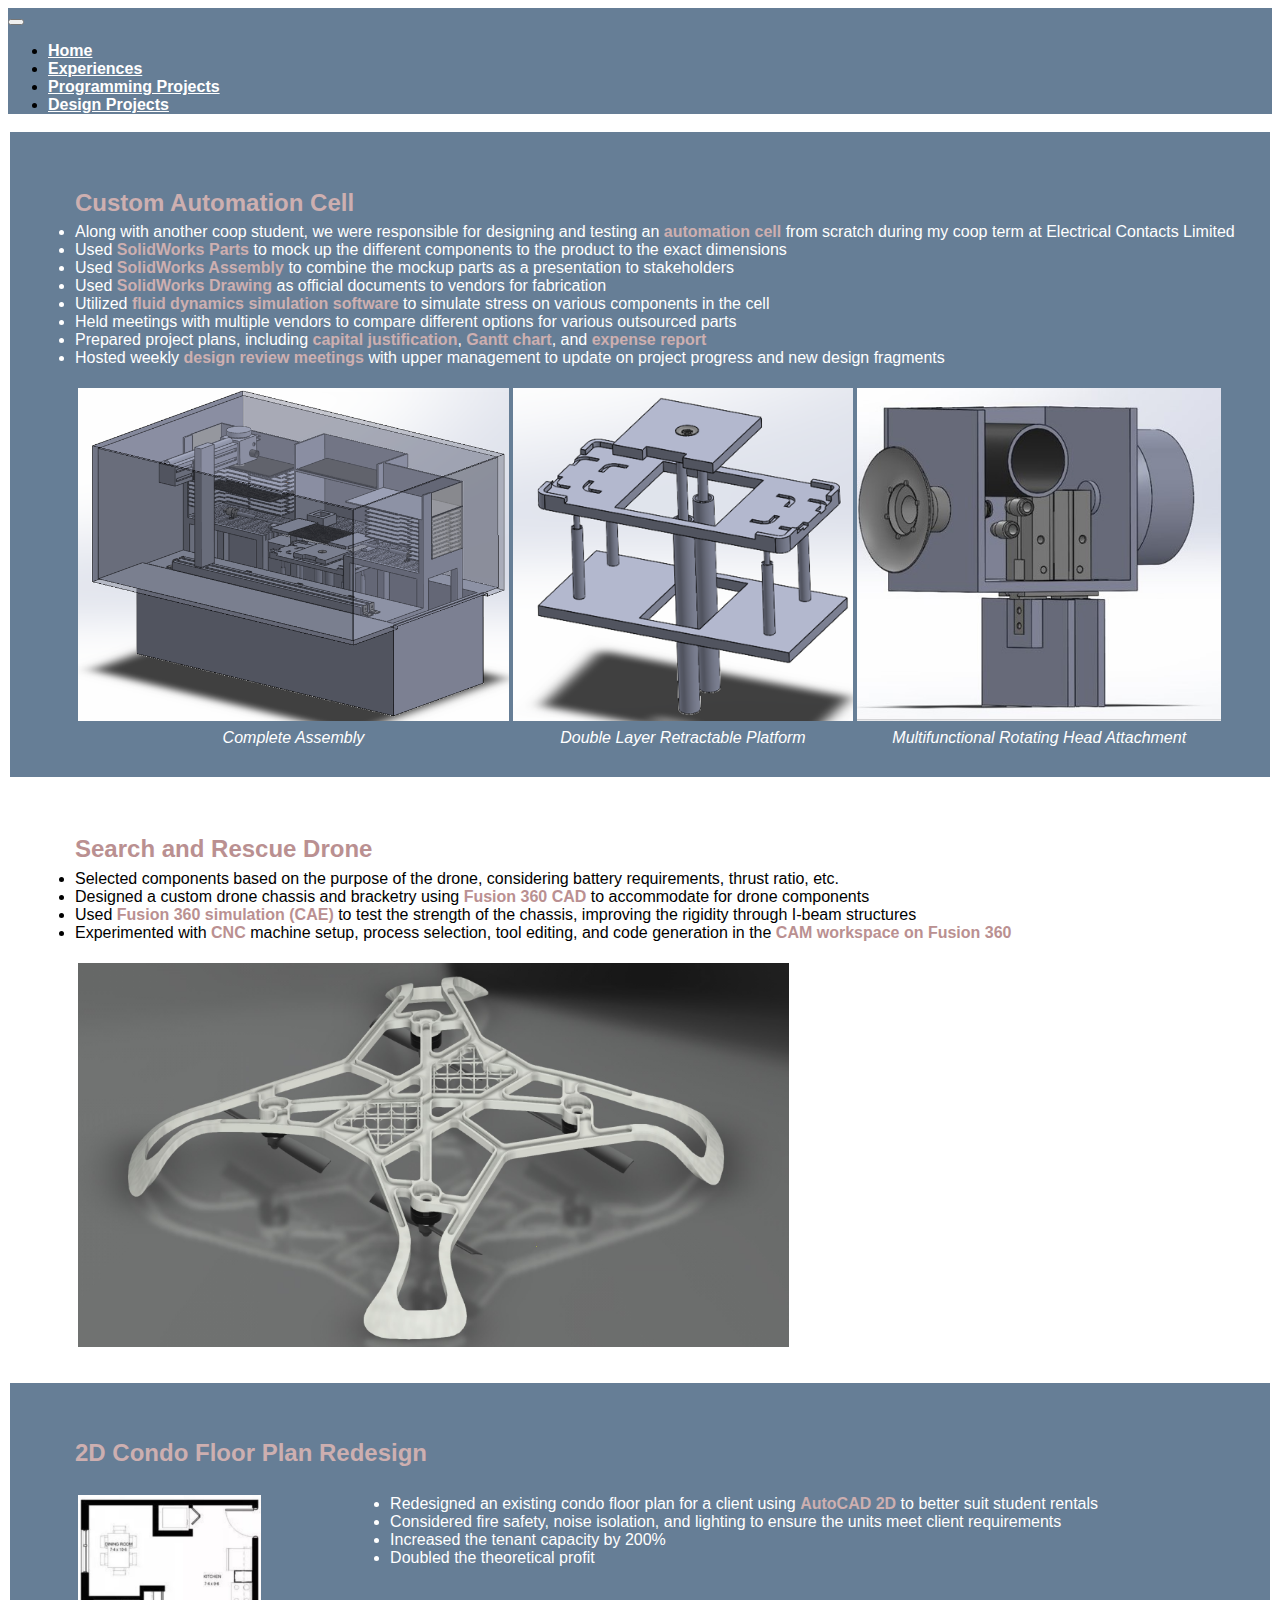
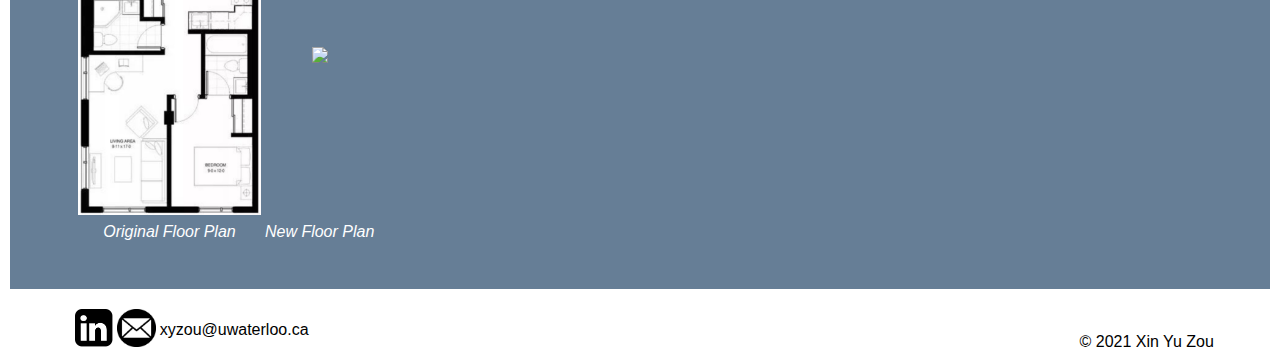
==== design.html @ 28e8dc02 "Add files via upload" ====
<!doctype html>
<html lang="en">

<head>
    <meta charset="utf-8">
    <meta name="viewport" content="width=device-width, intiial-scale=1">
    <link rel="stylesheet" href="https://cdn.jsdelivr.net/npm/bootstrap@4.5.3/dist/css/bootstrap.min.css"
        integrity="sha384-TX8t27EcRE3e/ihU7zmQxVncDAy5uIKz4rEkgIXeMed4M0jlfIDPvg6uqKI2xXr2" crossorigin="anonymous">
    <link rel="stylesheet" type="text/css" href="style.css">
    <title>Simon (Xin Yu) Zou</title>
</head>

<body>
    <nav class="navbar navbar-expand-sm">
        <button class="navbar-toggler navbar-dark" type="button" data-toggle="collapse" data-target="#main-navigation">
            <span class="navbar-toggler-icon"></span>
        </button>
        <div class="collapse navbar-collapse" id="main-navigation">
            <ul class="navbar-nav">
                <li class="nav-item">
                    <a class="nav-link" href="index.html">Home</a>
                </li>
                <li class="nav-item">
                    <a class="nav-link" href="experience.html">Experiences</a>
                </li>
                <li class="nav-item">
                    <a class="nav-link" href="programming.html">Programming Projects</a>
                </li>
                <li class="nav-item">
                    <a class="nav-link" href="design.html">Design Projects</a>
                </li>
            </ul>
        </div>
    </nav>

    <table>
        <tr style="background:#667E96">
            <td>
                <div class="margin">
                    <p class="subheading"><span style="color: #CDAFB0">Custom Automation Cell</span></p>
                    <span style="color: white">
                        <li>Along with another coop student, we were responsible for designing and testing an <span
                                style="color:#CDAFB0; font-weight:bold">automation
                                cell</span> from scratch during my coop term at Electrical Contacts Limited
                        </li>
                        <li>Used <span style="color:#CDAFB0; font-weight:bold">SolidWorks Parts</span> to mock up the
                            different components to the product to the exact
                            dimensions</li>

                        <li>
                            Used <span style="color:#CDAFB0; font-weight:bold">SolidWorks Assembly</span> to combine the
                            mockup parts as a presentation to stakeholders
                        </li>
                        <li>Used <span style="color:#CDAFB0; font-weight:bold">SolidWorks Drawing</span> as official
                            documents to
                            vendors for fabrication
                        </li>
                        <li>Utilized <span style="color:#CDAFB0; font-weight:bold">fluid dynamics simulation
                                software</span> to simulate stress on various components in the
                            cell
                        </li>
                        <li>Held meetings with multiple vendors to compare different options for various outsourced
                            parts
                        </li>
                        <li>Prepared project plans, including <span style="color:#CDAFB0; font-weight:bold">capital
                                justification</span>, <span style="color:#CDAFB0; font-weight:bold">Gantt chart</span>,
                            and <span style="color:#CDAFB0; font-weight:bold">expense report</span>
                        </li>
                        <li>Hosted weekly <span style="color:#CDAFB0; font-weight:bold">design review meetings</span>
                            with upper management to update on project progress and
                            new design fragments
                        </li>
                    </span>
                    <br>
                    <table>
                        <tr>
                            <td><img class="certification" style="max-height:26vw" src="ECL1.png"></td>
                            <td><img class="certification" style="max-height:26vw" src="ECL2.png"></td>
                            <td><img class="certification" style="max-height:26vw" src="ECL3.jpg"></td>
                        </tr>
                        <tr>
                            <td style="text-align:center"><span style="color: white; font-style:italic;">Complete
                                    Assembly</span></td>
                            <td style="text-align:center"><span style="color: white; font-style:italic;">Double Layer
                                    Retractable
                                    Platform</span>
                            </td>
                            <td style="text-align:center"><span style="color: white; font-style:italic;">Multifunctional
                                    Rotating Head
                                    Attachment</span></td>
                        </tr>
                    </table>
                </div>
            </td>
        </tr>
        <tr>
            <td>
                <div class="margin">
                    <p class="subheading"><span style="color: #BA9091">Search and Rescue Drone</span></p>
                    <span style="color: black">

                        <li>Selected components based on the purpose of the drone, considering battery requirements,
                            thrust ratio, etc.
                        </li>
                        <li>Designed a custom drone chassis and bracketry using <span
                                style="color:#BA9091; font-weight:bold">Fusion 360 CAD</span> to accommodate for drone
                            components
                        </li>
                        <li>Used <span style="color:#BA9091; font-weight:bold">Fusion 360 simulation (CAE)</span> to
                            test the strength of the chassis, improving the rigidity
                            through I-beam structures
                        </li>
                        <li>Experimented with <span style="color:#BA9091; font-weight:bold">CNC</span> machine setup,
                            process selection, tool editing, and code generation in
                            the <span style="color:#BA9091; font-weight:bold">CAM workspace on Fusion 360</span>
                        </li>
                        <br>
                    </span>
                    <table>
                        <tr>
                            <td><img class="certification" style="max-height:30vw" src="Drone.jpg"></td>
                        </tr>
                    </table>
                </div>
            </td>
        </tr>
        <tr style="background:#667E96">
            <td>
                <div class="margin">
                    <p class="subheading"><span style="color: #CDAFB0">2D Condo Floor Plan Redesign</span></p>
                    <br>
                    <span style="color: white">
                        <table>
                            <tr>
                                <td style="text-align:center"><img class="certification" style="max-height:25vw"
                                        src="OriginalFloorPlan.jpg"></td>
                                <td style="text-align:center"><img class="certification" style="max-height:25vw"
                                        src="NewFloorPlan.jpg"></td>
                                <td style="vertical-align:top; padding-left: 1vw">
                                    <li>Redesigned an existing condo floor plan for a client using <span
                                            style="color:#CDAFB0; font-weight:bold">AutoCAD 2D</span> to better
                                        suit student
                                        rentals
                                    </li>
                                    <li>Considered fire safety, noise isolation, and lighting to ensure the units
                                        meet client requirements
                                    </li>
                                    <li>Increased the tenant capacity by 200%
                                    </li>
                                    <li>Doubled the theoretical profit
                                    </li>
                                </td>
                            </tr>
                            <tr>
                                <td style="text-align:center"><span style="color: white; font-style:italic;">Original
                                        Floor Plan</span></td>
                                <td style="text-align:center"><span style="color: white; font-style:italic;">New
                                        Floor Plan</span>
                    </span>
            </td>
        </tr>
    </table>
    <br>
    </span>
    </div>
    </td>
    </tr>
    <tr style="background:white">
        <table>
            <tr>
                <td>
                    <div style="padding-top: 1vw; padding-left: 5vw; padding-right:0;">
                        <a href="https://www.linkedin.com/in/xinyu-simon-zou/"><img class="contact"
                                src="LinkedIn.png"></a>
                    </div>
                </td>
                <td>
                    <div style="padding-top:1vw">
                        <img class="contact" src="Email.png">
                    </div>
                </td>
                <td>
                    <div style="padding-top:1vw">
                        <span>xyzou@uwaterloo.ca</span>
                    </div>

                </td>
                <td class="footer" style="color:black; vertical-align:bottom">
                    <br>
                    © 2021 Xin Yu Zou
                </td>
            </tr>
        </table>

    </tr>
    </table>

    <script src="https://code.jquery.com/jquery-3.5.1.min.js"
        integrity="sha256-9/aliU8dGd2tb6OSsuzixeV4y/faTqgFtohetphbbj0=" crossorigin="anonymous"></script>
    <script src="https://cdn.jsdelivr.net/npm/bootstrap@4.5.3/dist/js/bootstrap.min.js"
        integrity="sha384-w1Q4orYjBQndcko6MimVbzY0tgp4pWB4lZ7lr30WKz0vr/aWKhXdBNmNb5D92v7s"
        crossorigin="anonymous"></script>
</body>

</html>
---- style.css ----
@viewport {
    width: device-width ;
    zoom: 1.0 ;
  } 

body {
    background: #ffffff;
    font-family: "Century Gothic", CenturyGothic, Geneva, AppleGothic, sans-serif;}
.navbar {
    background:#667E96;
}
.nav-link,
.navbar-brand {
    color: #ffffff;
    font-weight:bold;
    cursor: pointer;
    font-family: "Century Gothic", CenturyGothic, Geneva, AppleGothic, sans-serif;
}
.nav-link {
    margin-right: 1em !important;
}
.nav-link:hover {
    color: #CDAFB0;
    border-bottom: 3px solid #CDAFB0;
}

.navbar-collapse {
    justify-content: flex-end;
}
.name {
    font-weight: bolder;
    font-style: italic;
    color:  #ffffff;
    font-size: 24;
}

.id {
    max-width: 100%;
    height: auto;
}

.center {
    margin: auto;
    font-weight: bolder;
    font-style: italic;
    display: inline-block;
    padding-top: 4vw;
    padding-bottom: 4vw;
    padding-left: 22vw;
    padding-right: 22vw;
}

.alignLeft {
    padding-left: 1em;
    text-align: left;
}

.alignRight {
    text-align: right;
}

.subheading {
    font-size: 24px;
    font-weight: bold;
    margin-bottom: 0px;
}
.university {
    font-size: 20px;
}

.margin{
    display: inline-block;
    width: 100%;
    padding-top: 2vw;
    padding-left: 5vw;
    padding-right: 5vw;
    padding-bottom: 2vw;
}

.skills{
    padding-right: 2em;
    font-style:italic;
}

.footer{
    padding-left:60vw;
    bottom:0;
}

.work_img {
    max-width: 100%;
    height: auto;
    padding-top: 2em;
    padding-left: 2em;
    padding-right: 5vw;
}

.list_margin {
    vertical-align: baseline;
    padding-top: 2em;
}

p{
    line-height: 170%;
}

.certification{
    padding-left: 0px;
    max-width: 100%;
}

tr{
    width: 100vw;
}

.contact{
    max-width:3vw;
}
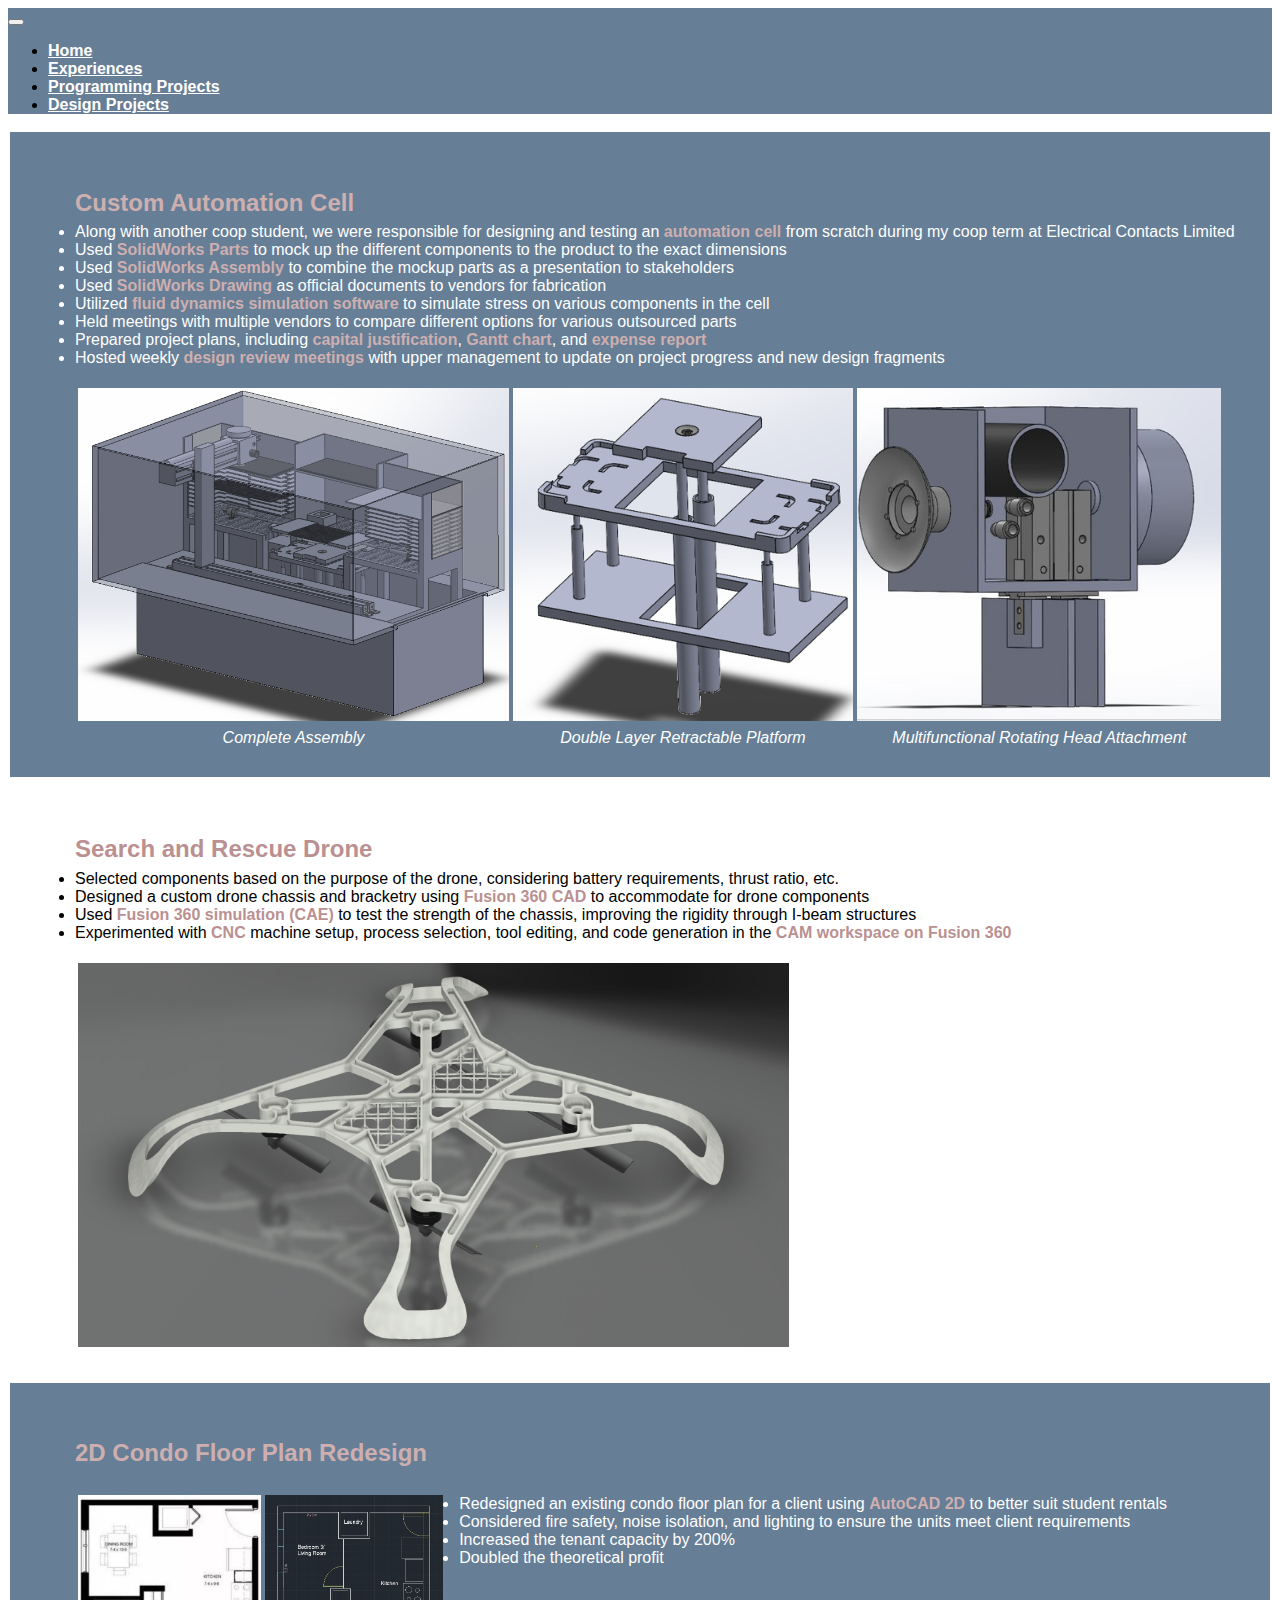
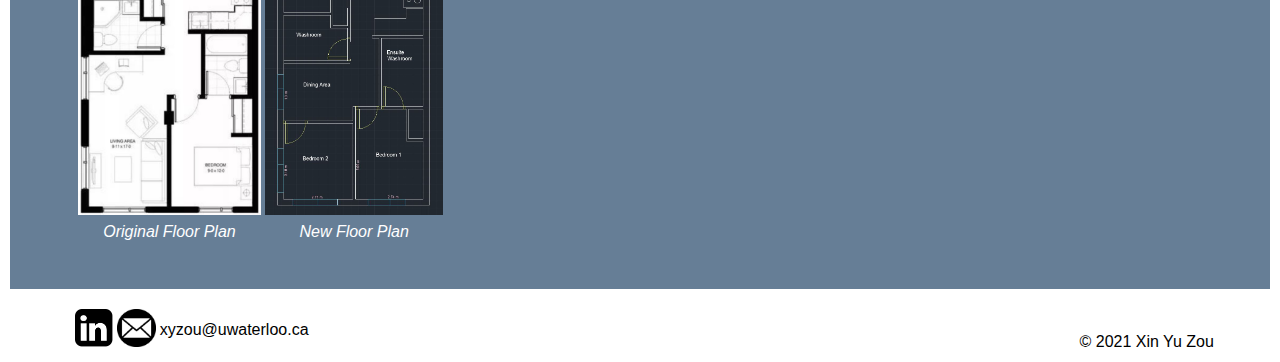
==== commit 88352553: "Update design.html" ====
--- a/design.html
+++ b/design.html
@@ -135,7 +135,7 @@
                                 <td style="text-align:center"><img class="certification" style="max-height:25vw"
                                         src="OriginalFloorPlan.jpg"></td>
                                 <td style="text-align:center"><img class="certification" style="max-height:25vw"
-                                        src="NewFloorPlan.jpg"></td>
+                                        src="NewFloorPlan.JPG"></td>
                                 <td style="vertical-align:top; padding-left: 1vw">
                                     <li>Redesigned an existing condo floor plan for a client using <span
                                             style="color:#CDAFB0; font-weight:bold">AutoCAD 2D</span> to better
@@ -202,4 +202,4 @@
         crossorigin="anonymous"></script>
 </body>
 
-</html>+</html>
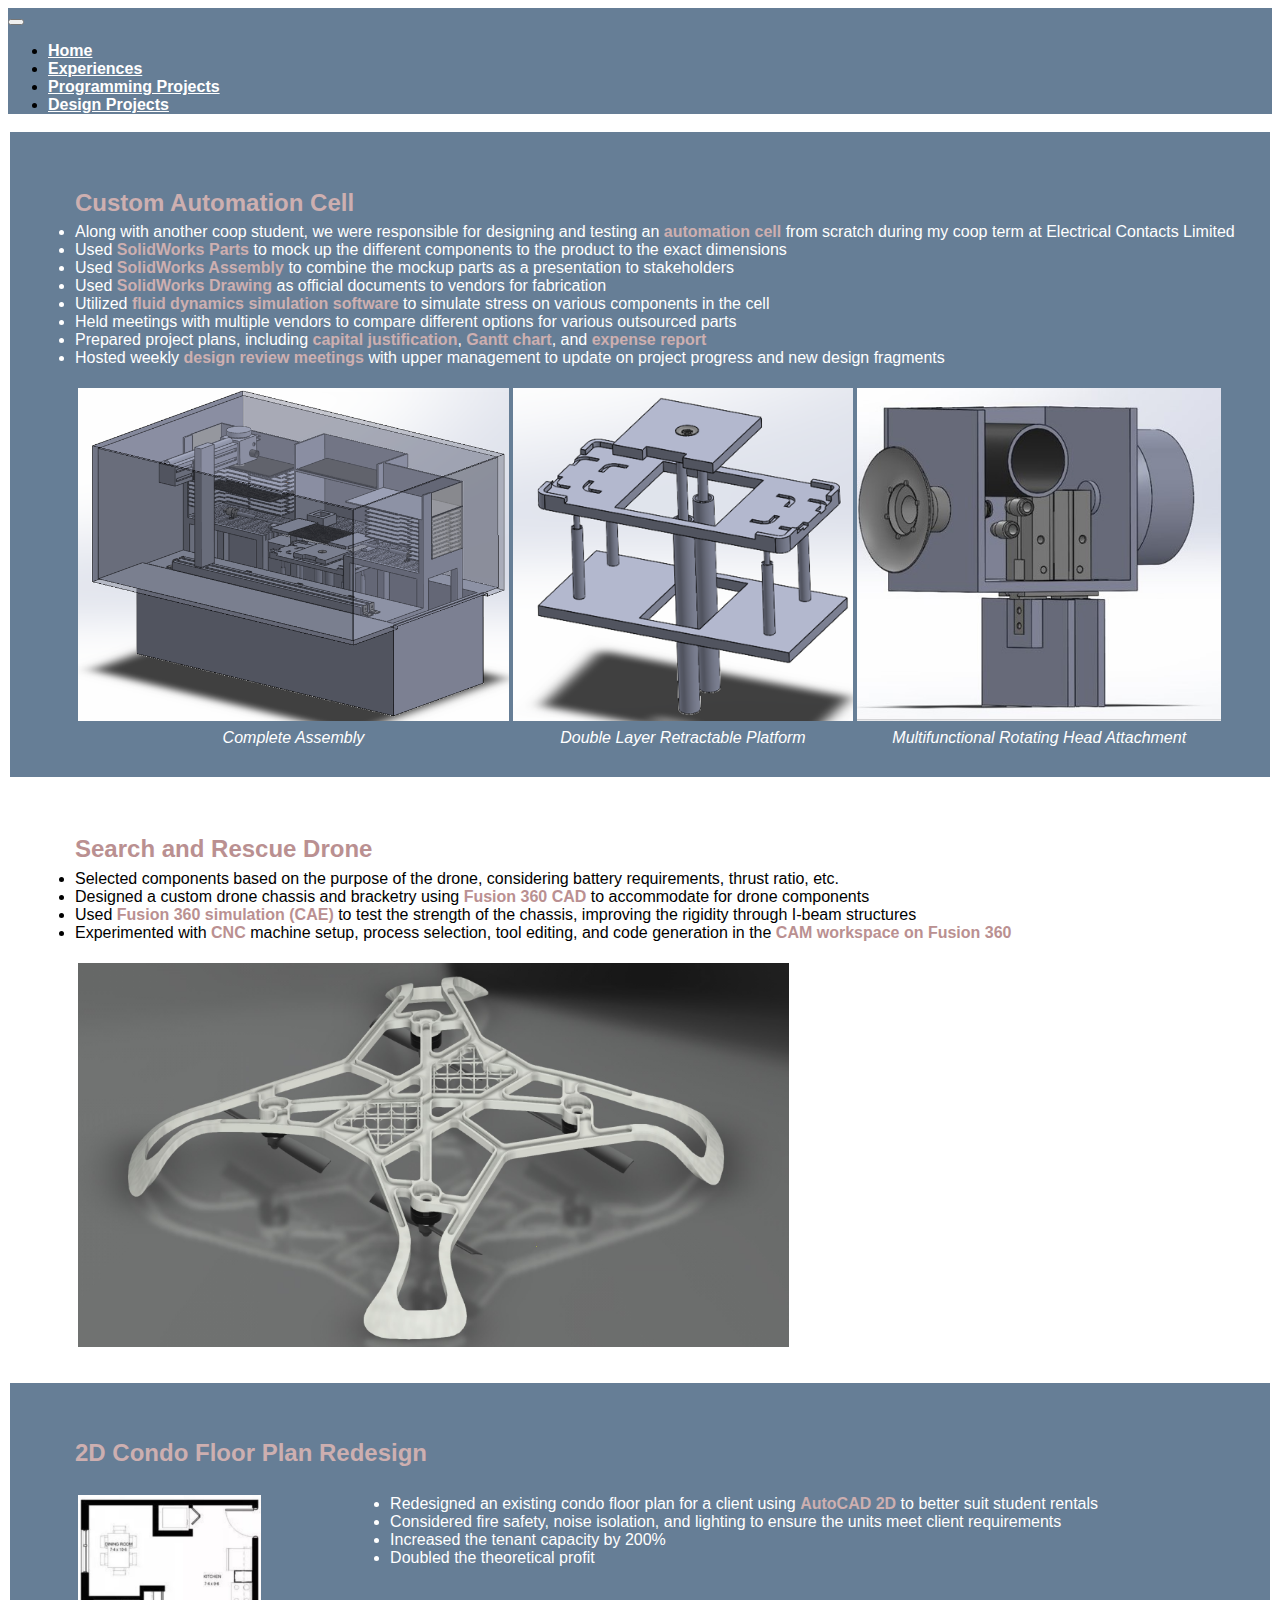
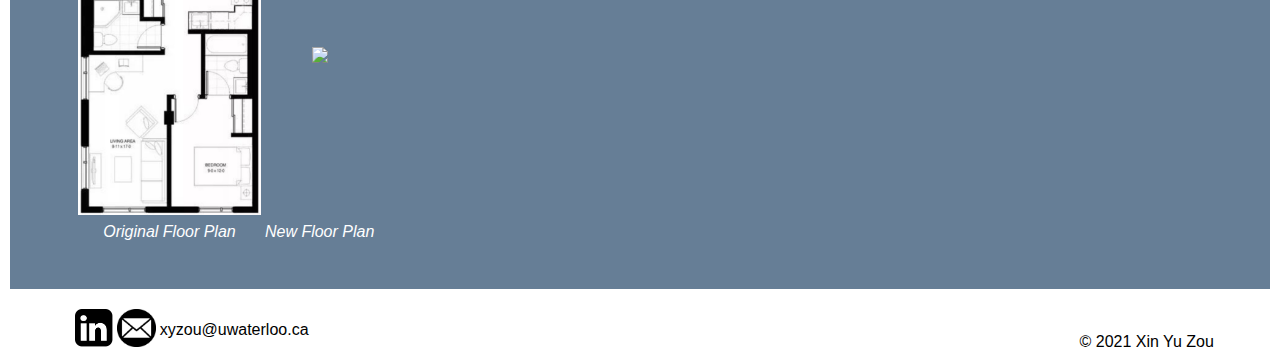
==== commit 75d4fc4a: "Update design.html" ====
--- a/design.html
+++ b/design.html
@@ -135,7 +135,7 @@
                                 <td style="text-align:center"><img class="certification" style="max-height:25vw"
                                         src="OriginalFloorPlan.jpg"></td>
                                 <td style="text-align:center"><img class="certification" style="max-height:25vw"
-                                        src="NewFloorPlan.JPG"></td>
+                                        src="NewFloorPlan2.JPG"></td>
                                 <td style="vertical-align:top; padding-left: 1vw">
                                     <li>Redesigned an existing condo floor plan for a client using <span
                                             style="color:#CDAFB0; font-weight:bold">AutoCAD 2D</span> to better
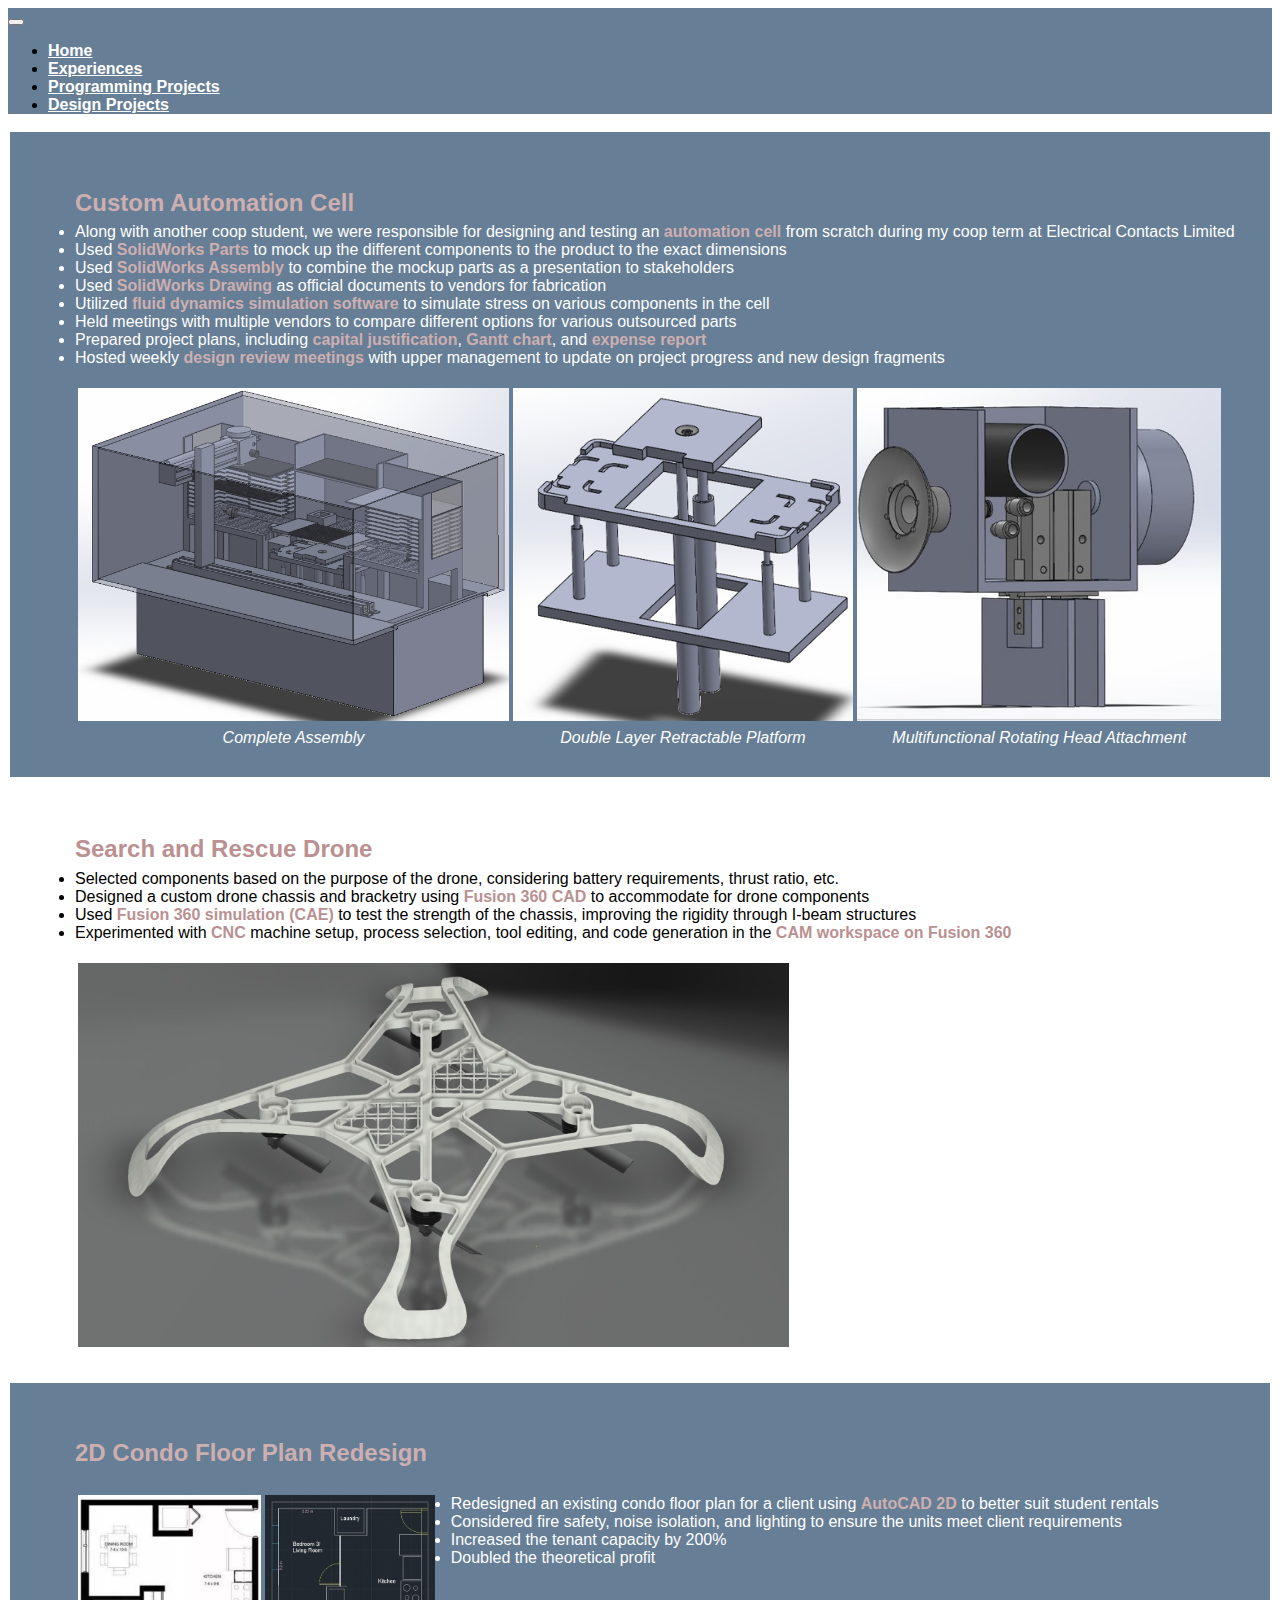
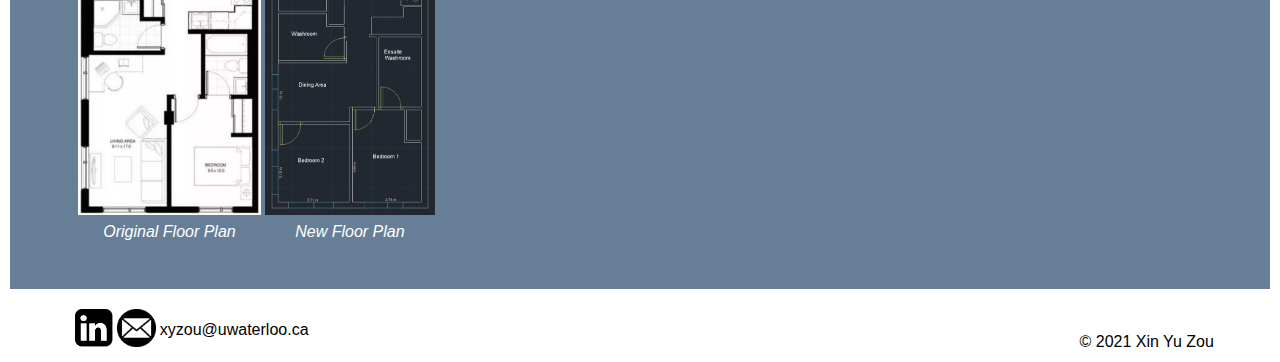
==== commit 1fcad3b8: "Update design.html" ====
--- a/design.html
+++ b/design.html
@@ -135,7 +135,7 @@
                                 <td style="text-align:center"><img class="certification" style="max-height:25vw"
                                         src="OriginalFloorPlan.jpg"></td>
                                 <td style="text-align:center"><img class="certification" style="max-height:25vw"
-                                        src="NewFloorPlan2.JPG"></td>
+                                        src="NewFloorPlan2.jpg"></td>
                                 <td style="vertical-align:top; padding-left: 1vw">
                                     <li>Redesigned an existing condo floor plan for a client using <span
                                             style="color:#CDAFB0; font-weight:bold">AutoCAD 2D</span> to better
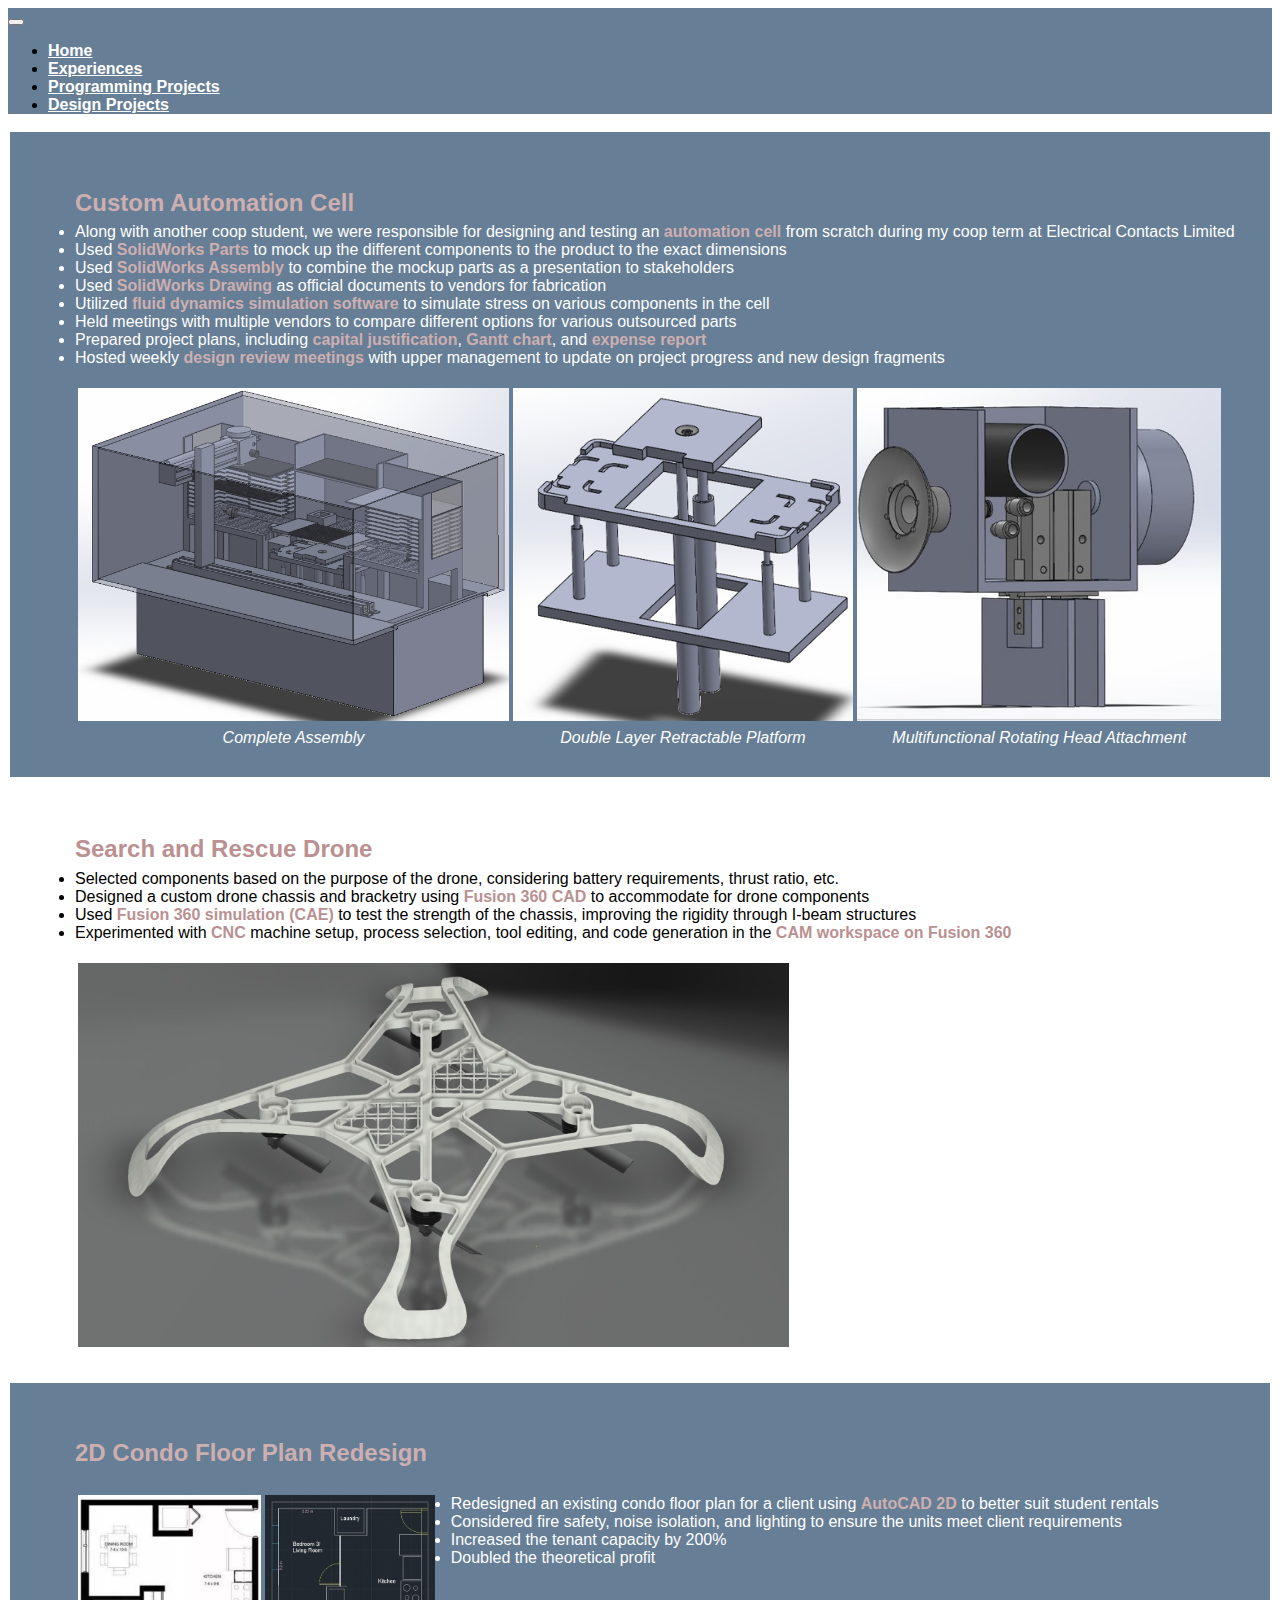
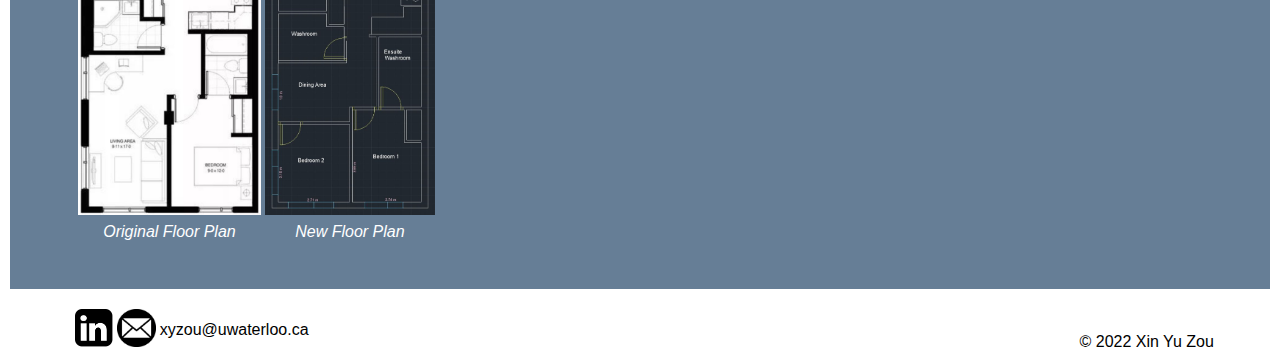
==== commit cf8fd856: "Update design.html" ====
--- a/design.html
+++ b/design.html
@@ -187,7 +187,7 @@
                 </td>
                 <td class="footer" style="color:black; vertical-align:bottom">
                     <br>
-                    © 2021 Xin Yu Zou
+                    © 2022 Xin Yu Zou
                 </td>
             </tr>
         </table>
